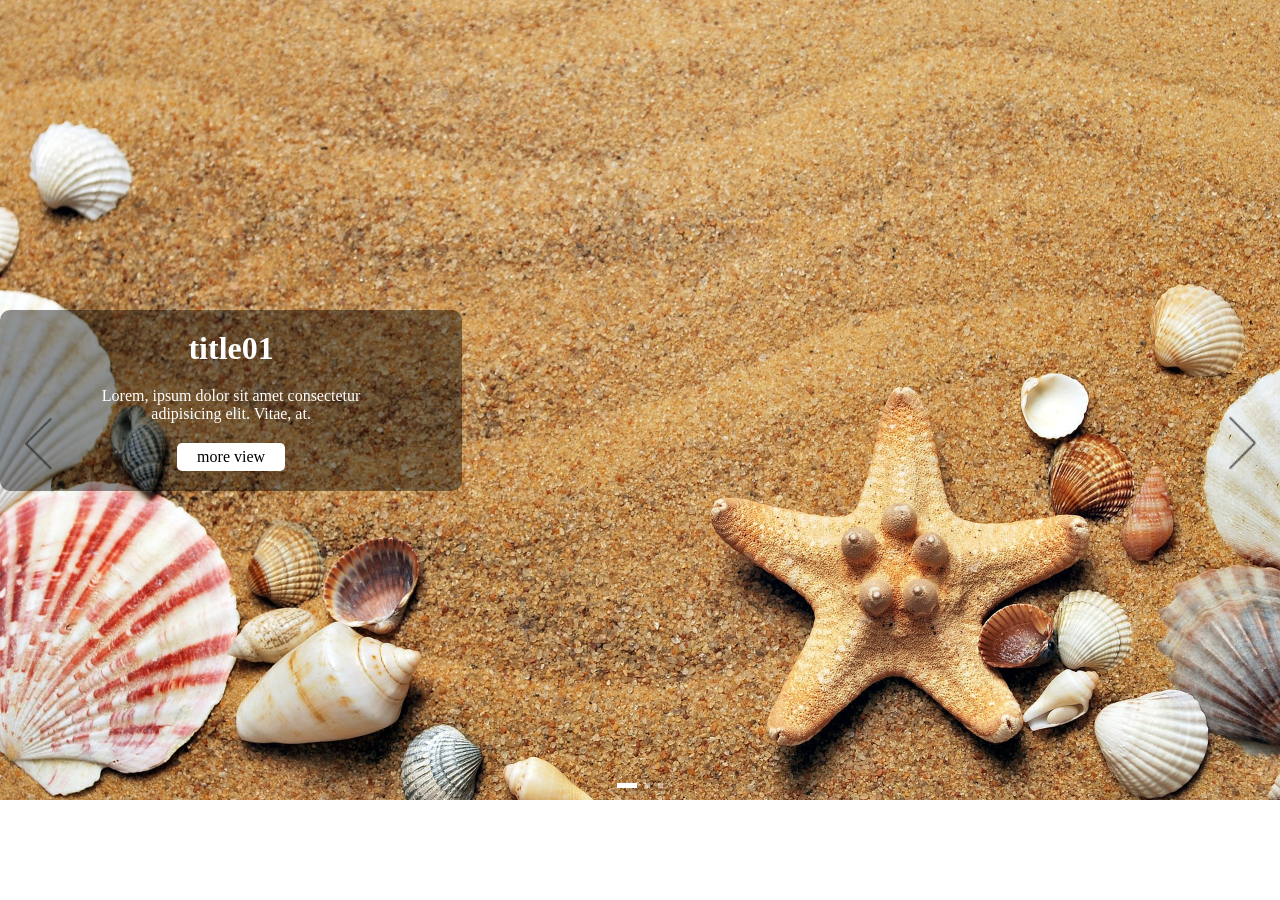
==== index.html @ 55645102 "Add files via upload" ====
<!DOCTYPE html>
<html lang="en">

<head>
    <meta charset="UTF-8">
    <meta name="viewport" content="width=device-width, initial-scale=1.0">
    <title>Document</title>
    <link rel="stylesheet" href="https://cdn.jsdelivr.net/npm/swiper@11/swiper-bundle.min.css" />
    <link rel="stylesheet" href="./css/style.css">

</head>

<body>
    <div class="hero-wrap">
        <div class="swiper hero-slider">
            <div class="swiper-wrapper">
                <div class="swiper-slide s01">
                    <div class="rel">
                        <div class="tit-wrap">
                            <h1>title01</h1>
                            <p>Lorem, ipsum dolor sit amet consectetur adipisicing elit. Vitae, at.</p>
                            <a href="#" class="btn">more view</a>
                        </div>
                    </div>
                </div>
                <div class="swiper-slide s02">
                    <div class="rel">
                        <div class="tit-wrap">
                            <h1>title02</h1>
                            <p>Lorem, ipsum dolor sit amet consectetur adipisicing elit. Vitae, at.</p>
                            <a href="#" class="btn">more view</a>
                        </div>
                    </div>
                </div>
                <div class="swiper-slide s03">
                    <div class="rel">
                        <div class="tit-wrap">
                            <h1>title03</h1>
                            <p>Lorem, ipsum dolor sit amet consectetur adipisicing elit. Vitae, at.</p>
                            <a href="#" class="btn">more view</a>
                        </div>
                    </div>
                </div>
            </div>
            <div class="next arrow">next</div>
            <div class="prev arrow">prev</div>
            <div class="swiper-pagination"></div>
        </div>
    </div>

    <script src="https://cdn.jsdelivr.net/npm/swiper@11/swiper-bundle.min.js"></script>
    <script src="./js/script.js"></script>

</body>

</html>
---- css/style.css ----
* {
    margin: 0;
    padding: 0;
    box-sizing: border-box;
}

.hero-slider {
    height: 800px;
}


.hero-wrap .swiper-slide {
    background-repeat: no-repeat;
    background-size: cover;
    background-position: center;
}

.hero-wrap .swiper-slide.s01 {
    background-image: url(../img/1.jpg);
}

.hero-wrap .swiper-slide.s02 {
    background-image: url(../img/2.jpg);
}

.hero-wrap .swiper-slide.s03 {
    background-image: url(../img/3.jpg);
}

.rel {
    width: 1440px;
    margin: auto;
    height: 100%;
    display: flex;
    align-items: center;
}

.hero-wrap .swiper-slide.s02 .rel {
    justify-content: center;
}

.hero-wrap .swiper-slide.s03 .rel {
    justify-content: flex-end;
}

.tit-wrap {
    background-color: rgba(0, 0, 0, 0.432);
    padding: 20px;
    text-align: center;
    color: #fff;
    border-radius: 10px;
    transition: all .3s .5s;
    transform: translateY(50%);
    opacity: 0;
}

.hero-wrap .swiper-slide-active .tit-wrap {

    transform: translateY(0);
    opacity: 1;
}

.tit-wrap p {
    max-width: 70%;
    margin: 20px auto;
}

.tit-wrap a.btn {
    display: inline-block;
    background-color: #fff;
    color: #000;
    padding: 5px 20px;
    text-decoration: none;
    border-radius: 5px;
}

.hero-wrap .arrow {
    position: absolute;
    z-index: 2;
    top: 50%;
    width: 60px;
    height: 90px;
    background-position: center;
    background-size: contain;
    background-repeat: no-repeat;
    font-size: 0;
    cursor: pointer;
}

.hero-wrap .arrow.next {
    right: 10px;
    background-image: url(../img/right.png);
}

.hero-wrap .arrow.prev {
    left: 10px;
    background-image: url(../img/left.png);
}

.hero-wrap .swiper-pagination-bullet {
    width: 5px;
    height: 5px;
    border-radius: 0;
    opacity: .5;
    background-color: #fff;
    transition: all .3s;
}

.hero-wrap .swiper-pagination-bullet-active {
    opacity: 1;
    width: 20px;
}
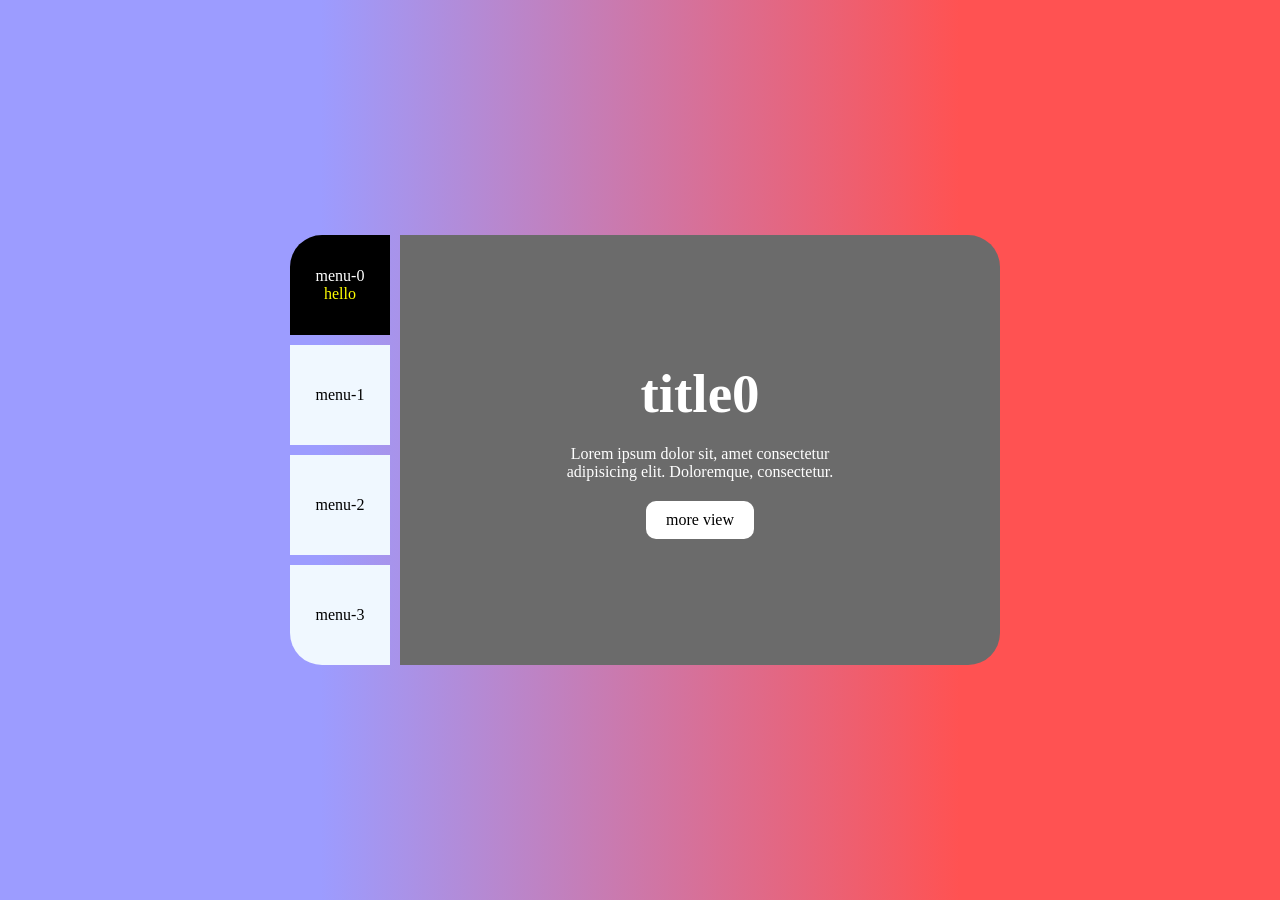
==== commit ab99fe83: "Add files via upload" ====
--- a/index.html
+++ b/index.html
@@ -5,52 +5,49 @@
     <meta charset="UTF-8">
     <meta name="viewport" content="width=device-width, initial-scale=1.0">
     <title>Document</title>
-    <link rel="stylesheet" href="https://cdn.jsdelivr.net/npm/swiper@11/swiper-bundle.min.css" />
     <link rel="stylesheet" href="./css/style.css">
-
 </head>
 
 <body>
-    <div class="hero-wrap">
-        <div class="swiper hero-slider">
-            <div class="swiper-wrapper">
-                <div class="swiper-slide s01">
-                    <div class="rel">
-                        <div class="tit-wrap">
-                            <h1>title01</h1>
-                            <p>Lorem, ipsum dolor sit amet consectetur adipisicing elit. Vitae, at.</p>
-                            <a href="#" class="btn">more view</a>
-                        </div>
-                    </div>
-                </div>
-                <div class="swiper-slide s02">
-                    <div class="rel">
-                        <div class="tit-wrap">
-                            <h1>title02</h1>
-                            <p>Lorem, ipsum dolor sit amet consectetur adipisicing elit. Vitae, at.</p>
-                            <a href="#" class="btn">more view</a>
-                        </div>
-                    </div>
-                </div>
-                <div class="swiper-slide s03">
-                    <div class="rel">
-                        <div class="tit-wrap">
-                            <h1>title03</h1>
-                            <p>Lorem, ipsum dolor sit amet consectetur adipisicing elit. Vitae, at.</p>
-                            <a href="#" class="btn">more view</a>
-                        </div>
-                    </div>
-                </div>
+    <div id="wrap">
+        <ul class="menu">
+            <li >menu-0 <span>hello</span></li>
+            <li>menu-1 <span>java</span></li>
+            <li>menu-2 <span>scipt</span></li>
+            <li>menu-3 <span>work</span></li>
+        </ul>
+        <div class="content-wrap">
+            <div class="content">
+                <h2>title0</h2>
+                <p>
+                    Lorem ipsum dolor sit, amet consectetur adipisicing elit. Doloremque, consectetur.
+                </p>
+                <a href="#" class="cont-btn">more view</a>
             </div>
-            <div class="next arrow">next</div>
-            <div class="prev arrow">prev</div>
-            <div class="swiper-pagination"></div>
+            <div class="content">
+                <h2>title1</h2>
+                <p>
+                    Lorem ipsum dolor sit, amet consectetur adipisicing elit. Doloremque, consectetur.
+                </p>
+                <a href="#" class="cont-btn">more view</a>
+            </div>
+            <div class="content">
+                <h2>title2</h2>
+                <p>
+                    Lorem ipsum dolor sit, amet consectetur adipisicing elit. Doloremque, consectetur.
+                </p>
+                <a href="#" class="cont-btn">more view</a>
+            </div>
+            <div class="content">
+                <h2>title3</h2>
+                <p>
+                    Lorem ipsum dolor sit, amet consectetur adipisicing elit. Doloremque, consectetur.
+                </p>
+                <a href="#" class="cont-btn">more view</a>
+            </div>
         </div>
     </div>
-
-    <script src="https://cdn.jsdelivr.net/npm/swiper@11/swiper-bundle.min.js"></script>
     <script src="./js/script.js"></script>
-
 </body>
 
 </html>
--- a/css/style.css
+++ b/css/style.css
@@ -4,109 +4,117 @@
     box-sizing: border-box;
 }
 
-.hero-slider {
-    height: 800px;
+ul {
+    list-style-type: none;
 }
 
-
-.hero-wrap .swiper-slide {
-    background-repeat: no-repeat;
-    background-size: cover;
-    background-position: center;
+a {
+    text-decoration: none;
 }
 
-.hero-wrap .swiper-slide.s01 {
-    background-image: url(../img/1.jpg);
-}
-
-.hero-wrap .swiper-slide.s02 {
-    background-image: url(../img/2.jpg);
-}
-
-.hero-wrap .swiper-slide.s03 {
-    background-image: url(../img/3.jpg);
-}
-
-.rel {
-    width: 1440px;
-    margin: auto;
-    height: 100%;
+#wrap {
+    background: linear-gradient(90deg,rgb(156, 156, 255) 25%, rgb(255, 82, 82) 75%);
+    height: 100vh;
     display: flex;
     align-items: center;
-}
-
-.hero-wrap .swiper-slide.s02 .rel {
     justify-content: center;
 }
 
-.hero-wrap .swiper-slide.s03 .rel {
-    justify-content: flex-end;
+ul.menu {
+    display: flex;
+    flex-direction: column;
+    justify-content: center;
+    align-items: center;
+    gap: 10px;
+    margin: 10px;
 }
 
-.tit-wrap {
-    background-color: rgba(0, 0, 0, 0.432);
-    padding: 20px;
-    text-align: center;
-    color: #fff;
-    border-radius: 10px;
-    transition: all .3s .5s;
-    transform: translateY(50%);
-    opacity: 0;
-}
-
-.hero-wrap .swiper-slide-active .tit-wrap {
-
-    transform: translateY(0);
-    opacity: 1;
-}
-
-.tit-wrap p {
-    max-width: 70%;
-    margin: 20px auto;
-}
-
-.tit-wrap a.btn {
-    display: inline-block;
-    background-color: #fff;
-    color: #000;
-    padding: 5px 20px;
-    text-decoration: none;
-    border-radius: 5px;
-}
-
-.hero-wrap .arrow {
-    position: absolute;
-    z-index: 2;
-    top: 50%;
-    width: 60px;
-    height: 90px;
-    background-position: center;
-    background-size: contain;
-    background-repeat: no-repeat;
-    font-size: 0;
+ul.menu li {
+    width: 100px;
+    height: 100px;
+    background-color: aliceblue;
+    display: flex;
+    justify-content: center;
+    align-items: center;
+    flex-direction: column;
     cursor: pointer;
 }
 
-.hero-wrap .arrow.next {
-    right: 10px;
-    background-image: url(../img/right.png);
+ul.menu li span {
+    font-size: 0;
 }
 
-.hero-wrap .arrow.prev {
-    left: 10px;
-    background-image: url(../img/left.png);
+ul.menu li.act {
+    background-color: #000;
+    color: #fff;
 }
 
-.hero-wrap .swiper-pagination-bullet {
-    width: 5px;
-    height: 5px;
-    border-radius: 0;
-    opacity: .5;
-    background-color: #fff;
-    transition: all .3s;
+ul.menu li.act span {
+    color: yellow;
+    font-size: 100%;
 }
 
-.hero-wrap .swiper-pagination-bullet-active {
+ul.menu li:nth-child(1) {
+    border-radius: 2rem 0 0 0 ;
+}
+
+ul.menu li:nth-child(4) {
+    border-radius: 0 0 0 2rem;
+}
+
+.content-wrap {
+    position: relative;
+    width: 600px;
+    height: 430px;
+}
+
+.content-wrap .content {
+    position: absolute;
+    width: 100%;
+    height: 100%;
+    display: flex;
+    justify-content: center;
+    align-items: center;
+    flex-direction: column;
+    text-align: center;
+    z-index: 0;
+    opacity: 0;
+    border-radius: 0 2rem 2rem 0;
+    background-color: plum;
+    gap: 20px;
+    color: #fff;
+}
+.content-wrap .content:nth-child(1) {
+    background-color: #6b6b6b;
+}
+.content-wrap .content:nth-child(2) {
+    background-color: rgb(42, 156, 47);
+}
+.content-wrap .content:nth-child(3) {
+    background-color: rgb(158, 103, 36);
+}
+.content-wrap .content:nth-child(4) {
+    background-color: rgb(36, 38, 158);
+}
+
+.content-wrap .content_On {
     opacity: 1;
-    width: 20px;
-}+    z-index: 1;
+}
+
+.content-wrap .content h2 {
+    font-size: 55px;
+}
+
+.content-wrap .content .cont-btn {
+    display: inline-block;
+    color: #000;
+    background-color: #fff;
+    padding: 10px 20px;
+    border-radius: 10px;
+}
+
+.content-wrap .content p {
+    max-width: 50%;
+}
+
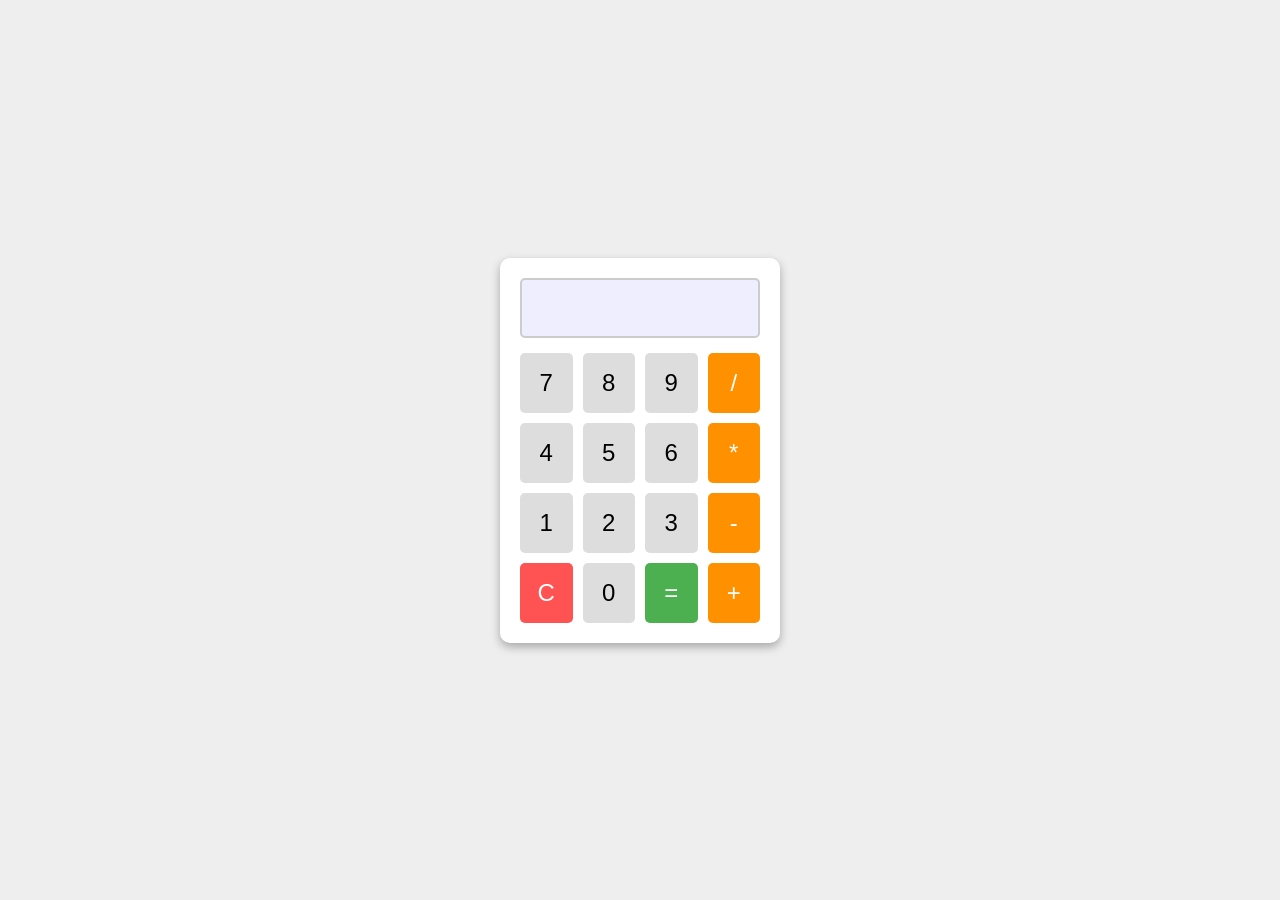
==== commit 7186e97e: "Add files via upload" ====
--- a/index.html
+++ b/index.html
@@ -9,44 +9,29 @@
 </head>
 
 <body>
-    <div id="wrap">
-        <ul class="menu">
-            <li >menu-0 <span>hello</span></li>
-            <li>menu-1 <span>java</span></li>
-            <li>menu-2 <span>scipt</span></li>
-            <li>menu-3 <span>work</span></li>
-        </ul>
-        <div class="content-wrap">
-            <div class="content">
-                <h2>title0</h2>
-                <p>
-                    Lorem ipsum dolor sit, amet consectetur adipisicing elit. Doloremque, consectetur.
-                </p>
-                <a href="#" class="cont-btn">more view</a>
-            </div>
-            <div class="content">
-                <h2>title1</h2>
-                <p>
-                    Lorem ipsum dolor sit, amet consectetur adipisicing elit. Doloremque, consectetur.
-                </p>
-                <a href="#" class="cont-btn">more view</a>
-            </div>
-            <div class="content">
-                <h2>title2</h2>
-                <p>
-                    Lorem ipsum dolor sit, amet consectetur adipisicing elit. Doloremque, consectetur.
-                </p>
-                <a href="#" class="cont-btn">more view</a>
-            </div>
-            <div class="content">
-                <h2>title3</h2>
-                <p>
-                    Lorem ipsum dolor sit, amet consectetur adipisicing elit. Doloremque, consectetur.
-                </p>
-                <a href="#" class="cont-btn">more view</a>
-            </div>
+    <div id="calculator">
+        <h1></h1>
+        <input type="text" id="display" disabled>
+        <div id="buttons">
+            <button class="num">7</button>
+            <button class="num">8</button>
+            <button class="num">9</button>
+            <button class="operator">/</button>
+            <button class="num">4</button>
+            <button class="num">5</button>
+            <button class="num">6</button>
+            <button class="operator">*</button>
+            <button class="num">1</button>
+            <button class="num">2</button>
+            <button class="num">3</button>
+            <button class="operator">-</button>
+            <button class="clear">C</button>
+            <button class="num">0</button>
+            <button class="equal">=</button>
+            <button class="operator">+</button>
         </div>
     </div>
+
     <script src="./js/script.js"></script>
 </body>
 
--- a/css/style.css
+++ b/css/style.css
@@ -4,117 +4,67 @@
     box-sizing: border-box;
 }
 
-ul {
-    list-style-type: none;
-}
-
-a {
-    text-decoration: none;
-}
-
-#wrap {
-    background: linear-gradient(90deg,rgb(156, 156, 255) 25%, rgb(255, 82, 82) 75%);
-    height: 100vh;
+body {
+    background-color: #eee;
     display: flex;
     align-items: center;
     justify-content: center;
+    height: 100vh;
 }
 
-ul.menu {
-    display: flex;
-    flex-direction: column;
-    justify-content: center;
-    align-items: center;
-    gap: 10px;
-    margin: 10px;
+#calculator {
+    background-color: #fff;
+    width: 280px;
+    padding: 20px;
+    border-radius: 10px;
+    box-shadow: 0 4px 10px rgba(0, 0, 0, 0.299);
+    text-align: center;
 }
 
-ul.menu li {
-    width: 100px;
-    height: 100px;
-    background-color: aliceblue;
-    display: flex;
-    justify-content: center;
-    align-items: center;
-    flex-direction: column;
-    cursor: pointer;
+#calculator h1 {
+    color: #ff9100;
+    font-weight: 200;
 }
 
-ul.menu li span {
-    font-size: 0;
+#display {
+    display: block;
+    width: 100%;
+    border: 2px solid #ccc;
+    border-radius: 5px;
+    background-color: #eef;
+    padding: 10px;
+    height: 60px;
+    text-align: right;
 }
 
-ul.menu li.act {
-    background-color: #000;
+#buttons {
+    display: flex;
+    gap: 10px;
+    flex-wrap: wrap;
+    margin-top: 15px;
+}
+
+#buttons button {
+    width: 20%;
+    flex: 1 1 auto;
+    font-size: 24px;
+    height: 60px;
+    border-radius: 5px;
+    border: none;
+    background-color: #ddd;
+}
+
+#buttons .operator {
+    background-color: #ff9100;
     color: #fff;
 }
 
-ul.menu li.act span {
-    color: yellow;
-    font-size: 100%;
+#buttons .equal {
+    background-color: #4caf50;
+    color: #fff;
 }
 
-ul.menu li:nth-child(1) {
-    border-radius: 2rem 0 0 0 ;
-}
-
-ul.menu li:nth-child(4) {
-    border-radius: 0 0 0 2rem;
-}
-
-.content-wrap {
-    position: relative;
-    width: 600px;
-    height: 430px;
-}
-
-.content-wrap .content {
-    position: absolute;
-    width: 100%;
-    height: 100%;
-    display: flex;
-    justify-content: center;
-    align-items: center;
-    flex-direction: column;
-    text-align: center;
-    z-index: 0;
-    opacity: 0;
-    border-radius: 0 2rem 2rem 0;
-    background-color: plum;
-    gap: 20px;
+#buttons .clear {
+    background-color: #ff5252;
     color: #fff;
-}
-.content-wrap .content:nth-child(1) {
-    background-color: #6b6b6b;
-}
-.content-wrap .content:nth-child(2) {
-    background-color: rgb(42, 156, 47);
-}
-.content-wrap .content:nth-child(3) {
-    background-color: rgb(158, 103, 36);
-}
-.content-wrap .content:nth-child(4) {
-    background-color: rgb(36, 38, 158);
-}
-
-.content-wrap .content_On {
-    opacity: 1;
-    z-index: 1;
-}
-
-.content-wrap .content h2 {
-    font-size: 55px;
-}
-
-.content-wrap .content .cont-btn {
-    display: inline-block;
-    color: #000;
-    background-color: #fff;
-    padding: 10px 20px;
-    border-radius: 10px;
-}
-
-.content-wrap .content p {
-    max-width: 50%;
-}
-
+}
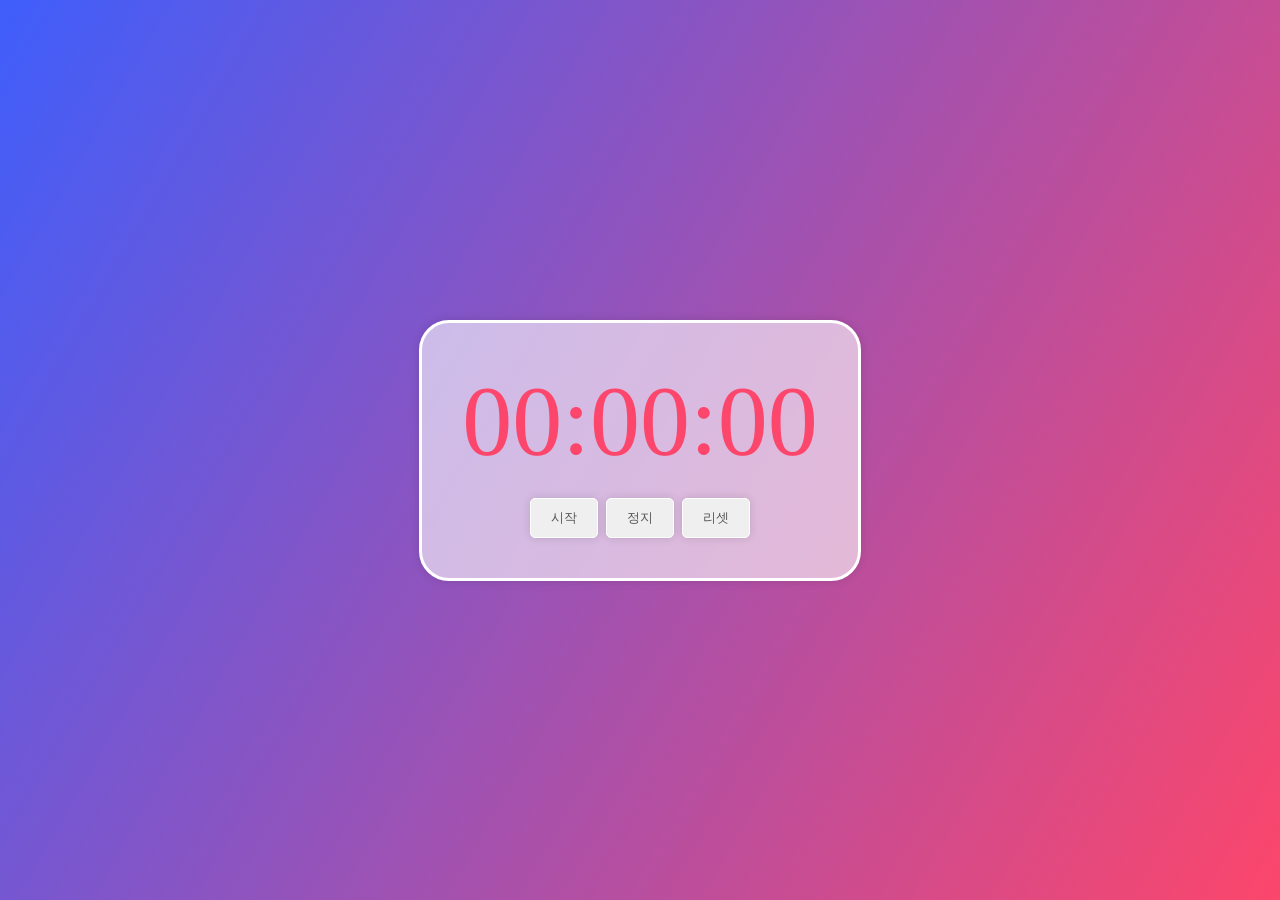
==== commit c34f8ddf: "Add files via upload" ====
--- a/index.html
+++ b/index.html
@@ -9,29 +9,12 @@
 </head>
 
 <body>
-    <div id="calculator">
-        <h1></h1>
-        <input type="text" id="display" disabled>
-        <div id="buttons">
-            <button class="num">7</button>
-            <button class="num">8</button>
-            <button class="num">9</button>
-            <button class="operator">/</button>
-            <button class="num">4</button>
-            <button class="num">5</button>
-            <button class="num">6</button>
-            <button class="operator">*</button>
-            <button class="num">1</button>
-            <button class="num">2</button>
-            <button class="num">3</button>
-            <button class="operator">-</button>
-            <button class="clear">C</button>
-            <button class="num">0</button>
-            <button class="equal">=</button>
-            <button class="operator">+</button>
-        </div>
+    <div id="timer">
+        <div class="time">00:00:00</div>
+        <button class="start">시작</button>
+        <button class="stop">정지</button>
+        <button class="reset">리셋</button>
     </div>
-
     <script src="./js/script.js"></script>
 </body>
 
--- a/css/style.css
+++ b/css/style.css
@@ -5,66 +5,36 @@
 }
 
 body {
-    background-color: #eee;
+    background: rgb(63, 94, 251);
+    background: linear-gradient(120deg, rgba(63,94,251,1) 0%, rgba(252,70,107,1)100%);
     display: flex;
+    justify-content: center;
     align-items: center;
-    justify-content: center;
     height: 100vh;
 }
 
-#calculator {
-    background-color: #fff;
-    width: 280px;
-    padding: 20px;
-    border-radius: 10px;
-    box-shadow: 0 4px 10px rgba(0, 0, 0, 0.299);
+#timer {
+    background-color: rgba(255,255,255,0.605);
+    padding: 40px;
+    border: 3px solid #fff;
+    border-radius: 30px;
     text-align: center;
+    box-shadow: 0 0 10px rgba(0,0,0,0.13);
+    min-width: 400px
 }
 
-#calculator h1 {
-    color: #ff9100;
-    font-weight: 200;
+.time {
+    font-size: 100px;
+    color: rgba(252,70,107,1);
+    margin-bottom: 20px;
 }
 
-#display {
-    display: block;
-    width: 100%;
-    border: 2px solid #ccc;
+#timer button {
+    padding: 10px 20px;
+    border: 1px solid #fff;
     border-radius: 5px;
-    background-color: #eef;
-    padding: 10px;
-    height: 60px;
-    text-align: right;
-}
-
-#buttons {
-    display: flex;
-    gap: 10px;
-    flex-wrap: wrap;
-    margin-top: 15px;
-}
-
-#buttons button {
-    width: 20%;
-    flex: 1 1 auto;
-    font-size: 24px;
-    height: 60px;
-    border-radius: 5px;
-    border: none;
-    background-color: #ddd;
-}
-
-#buttons .operator {
-    background-color: #ff9100;
-    color: #fff;
-}
-
-#buttons .equal {
-    background-color: #4caf50;
-    color: #fff;
-}
-
-#buttons .clear {
-    background-color: #ff5252;
-    color: #fff;
+    box-shadow: 0 0 10px rgba(0,0,0,0.13);
+    margin: 0 2px;
+    cursor: pointer;
+    color: #575757;
 }
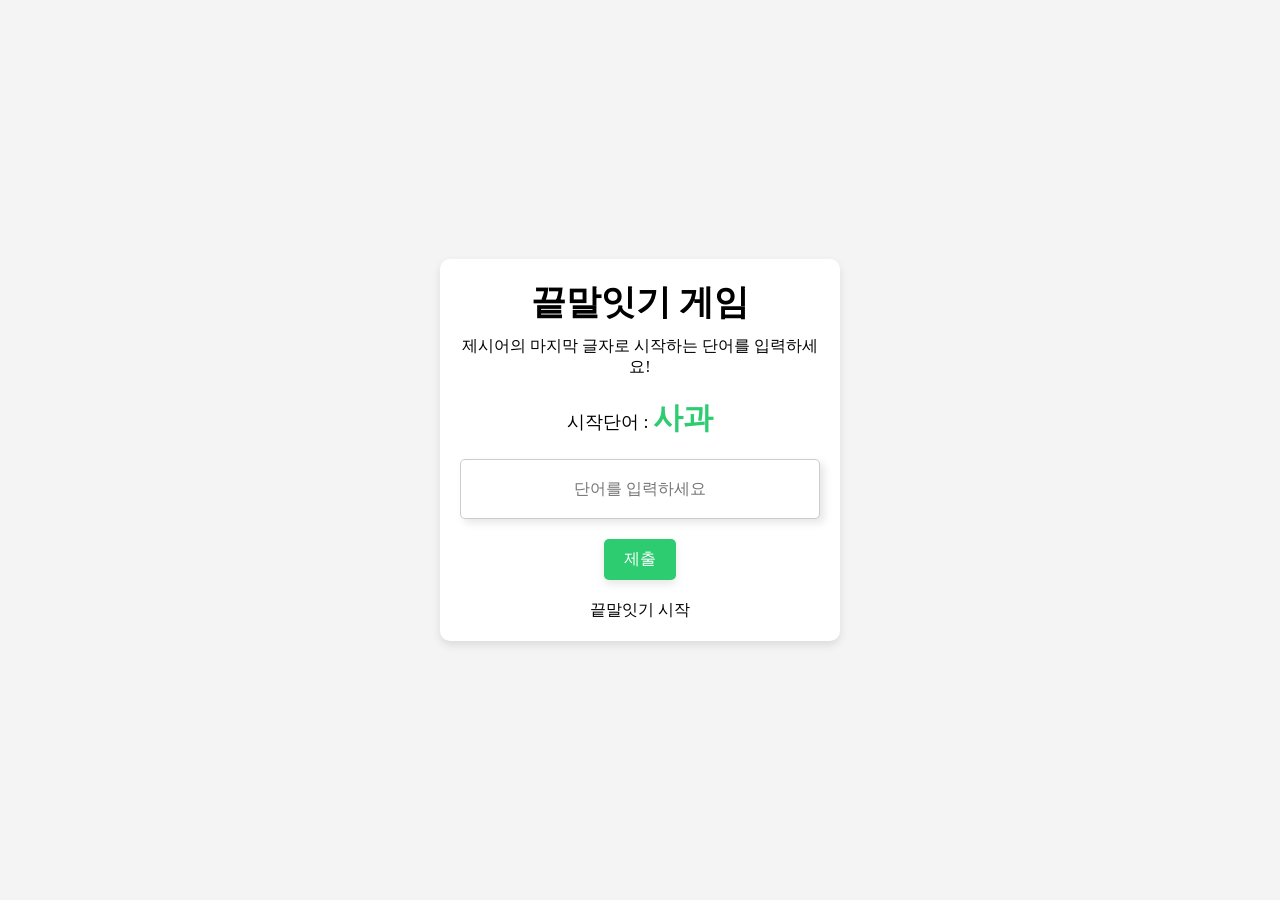
==== commit 039d9099: "Add files via upload" ====
--- a/index.html
+++ b/index.html
@@ -9,12 +9,20 @@
 </head>
 
 <body>
-    <div id="timer">
-        <div class="time">00:00:00</div>
-        <button class="start">시작</button>
-        <button class="stop">정지</button>
-        <button class="reset">리셋</button>
+    <div id="container">
+        <h1>끝말잇기 게임</h1>
+        <p class="rule">
+            제시어의 마지막 글자로 시작하는 단어를 입력하세요!
+        </p>
+        <div class="wordChain">
+            시작단어 :
+            <span class="currentWord"></span>
+        </div>
+        <input type="text" placeholder="단어를 입력하세요" class="userInput">
+        <button class="submitButton">제출</button>
+        <p class="message"></p>
     </div>
+
     <script src="./js/script.js"></script>
 </body>
 
--- a/css/style.css
+++ b/css/style.css
@@ -5,36 +5,63 @@
 }
 
 body {
-    background: rgb(63, 94, 251);
-    background: linear-gradient(120deg, rgba(63,94,251,1) 0%, rgba(252,70,107,1)100%);
+    background-color: #f4f4f4;
     display: flex;
     justify-content: center;
     align-items: center;
     height: 100vh;
 }
 
-#timer {
-    background-color: rgba(255,255,255,0.605);
-    padding: 40px;
-    border: 3px solid #fff;
-    border-radius: 30px;
+#container {
+    background-color: #fff;
+    width: 400px;
+    padding: 20px;
+    border-radius: 10px;
+    box-shadow: 0 4px 8px rgba(0, 0, 0, 0.1);
     text-align: center;
-    box-shadow: 0 0 10px rgba(0,0,0,0.13);
-    min-width: 400px
 }
 
-.time {
-    font-size: 100px;
-    color: rgba(252,70,107,1);
-    margin-bottom: 20px;
+#container h1 {
+    font-size: 35px;
+    margin-bottom: 10px;
 }
 
-#timer button {
+.wordChain {
+    font-size: 18px;
+    margin: 20px 0;
+}
+
+.currentWord {
+    font-weight: bold;
+    font-size: 30px;
+    color: #2ecc71
+}
+
+.userInput {
+    width: 100%;
+    padding: 20px;
+    text-align: center;
+    border: 1px solid #ccc;
+    border-radius: 5px;
+    font-size: 16px;
+    box-shadow: 4px 4px 8px rgba(0, 0, 0, 0.1);
+}
+
+.userInput:focus {
+    box-shadow: -4px -4px 8px rgba(0, 0, 0, 0.1);
+}
+
+.submitButton {
+    margin: 20px 0;
+    border: none;
     padding: 10px 20px;
-    border: 1px solid #fff;
+    background-color: #2ecc71;
+    color: #fff;
+    font-size: 16px;
     border-radius: 5px;
-    box-shadow: 0 0 10px rgba(0,0,0,0.13);
-    margin: 0 2px;
-    cursor: pointer;
-    color: #575757;
+    box-shadow: 0 4px 8px rgba(0, 0, 0, 0.1);
+}
+
+.mesaage {
+    min-height: 40px;
 }
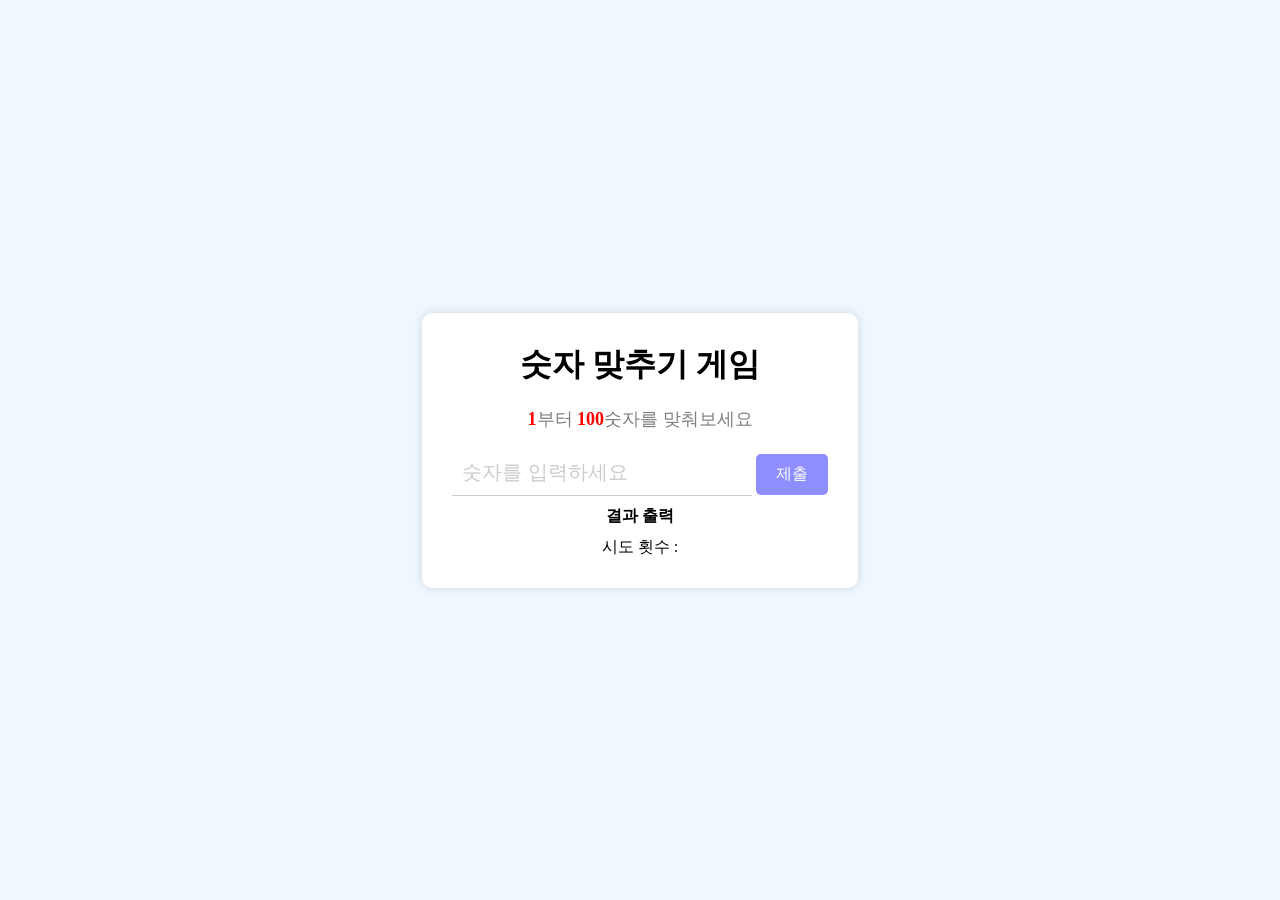
==== commit 10a222df: "Add files via upload" ====
--- a/index.html
+++ b/index.html
@@ -10,19 +10,13 @@
 
 <body>
     <div id="container">
-        <h1>끝말잇기 게임</h1>
-        <p class="rule">
-            제시어의 마지막 글자로 시작하는 단어를 입력하세요!
-        </p>
-        <div class="wordChain">
-            시작단어 :
-            <span class="currentWord"></span>
-        </div>
-        <input type="text" placeholder="단어를 입력하세요" class="userInput">
-        <button class="submitButton">제출</button>
-        <p class="message"></p>
+        <h1>숫자 맞추기 게임</h1>
+        <p class="txt"><span>1</span>부터 <span>100</span>숫자를 맞춰보세요</p>
+        <input type="number" id="guessInput" placeholder="숫자를 입력하세요">
+        <button id="submitButton">제출</button>
+        <p class="result">결과 출력</p>
+        <p>시도 횟수 : <span class="attempts"></span></p>
     </div>
-
     <script src="./js/script.js"></script>
 </body>
 
--- a/css/style.css
+++ b/css/style.css
@@ -5,63 +5,71 @@
 }
 
 body {
-    background-color: #f4f4f4;
+    height: 100vh;
     display: flex;
     justify-content: center;
     align-items: center;
-    height: 100vh;
+    background-color: aliceblue;
 }
 
 #container {
     background-color: #fff;
-    width: 400px;
-    padding: 20px;
+    padding: 30px;
     border-radius: 10px;
-    box-shadow: 0 4px 8px rgba(0, 0, 0, 0.1);
+    box-shadow: 0 0 10px #00000023;
     text-align: center;
 }
 
-#container h1 {
-    font-size: 35px;
-    margin-bottom: 10px;
+.txt {
+    margin: 20px 0;
+    font-size: 18px;
+    color: gray;
 }
 
-.wordChain {
-    font-size: 18px;
-    margin: 20px 0;
+.txt span {
+    color: red;
+    font-weight: 800;
 }
 
-.currentWord {
-    font-weight: bold;
-    font-size: 30px;
-    color: #2ecc71
+#guessInput {
+    width: 300px;
+    border: none;
+    border-bottom: 1px solid #ccc;
+    font-size: 20px;
+    outline: none;
+    padding: 10px;
+    height: 45px;
 }
 
-.userInput {
-    width: 100%;
-    padding: 20px;
-    text-align: center;
-    border: 1px solid #ccc;
-    border-radius: 5px;
-    font-size: 16px;
-    box-shadow: 4px 4px 8px rgba(0, 0, 0, 0.1);
+#guessInput::placeholder {
+    color: #ccc;
 }
 
-.userInput:focus {
-    box-shadow: -4px -4px 8px rgba(0, 0, 0, 0.1);
+#guessInput:focus {
+    border-color: rgb(142, 142, 255);
+    border-width: 1px;
 }
 
-.submitButton {
-    margin: 20px 0;
+#submitButton {
+    background-color: rgb(142, 142, 255);
     border: none;
+    color: #fff;
     padding: 10px 20px;
-    background-color: #2ecc71;
-    color: #fff;
+    border-radius: 5px;
+    cursor: pointer;
     font-size: 16px;
-    border-radius: 5px;
-    box-shadow: 0 4px 8px rgba(0, 0, 0, 0.1);
+    transition: all .3s;
 }
 
-.mesaage {
-    min-height: 40px;
+#submitButton:hover {
+    background-color: blue;
+}
+
+.result {
+    margin: 10px 0;
+    font-weight: bold;
+}
+
+.attempts {
+    color: red;
 }
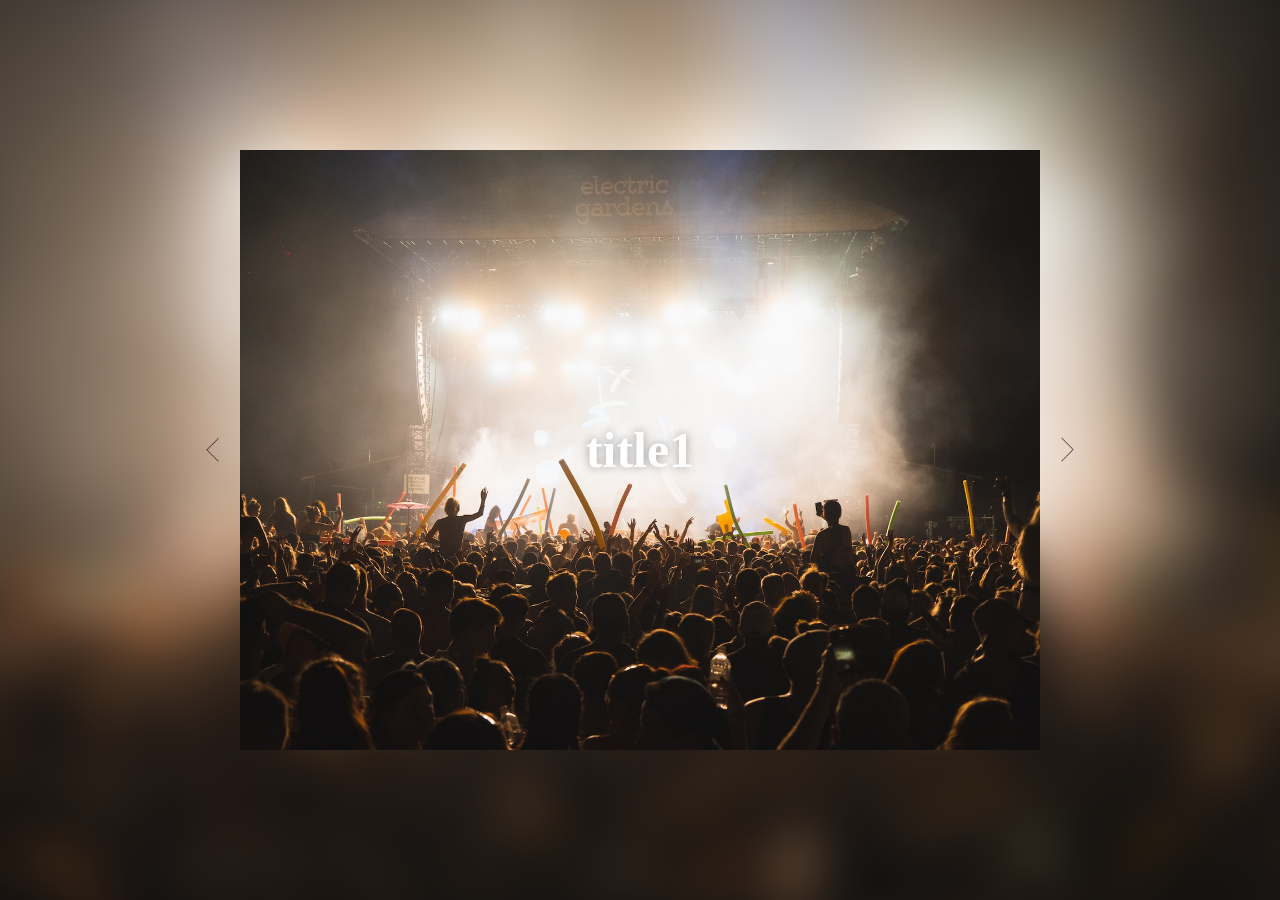
==== commit 00b85ba6: "Add files via upload" ====
--- a/index.html
+++ b/index.html
@@ -6,17 +6,44 @@
     <meta name="viewport" content="width=device-width, initial-scale=1.0">
     <title>Document</title>
     <link rel="stylesheet" href="./css/style.css">
+    <link rel="stylesheet" href="https://cdn.jsdelivr.net/npm/swiper@11/swiper-bundle.min.css" />
+
 </head>
 
 <body>
     <div id="container">
-        <h1>숫자 맞추기 게임</h1>
-        <p class="txt"><span>1</span>부터 <span>100</span>숫자를 맞춰보세요</p>
-        <input type="number" id="guessInput" placeholder="숫자를 입력하세요">
-        <button id="submitButton">제출</button>
-        <p class="result">결과 출력</p>
-        <p>시도 횟수 : <span class="attempts"></span></p>
+        <ul class="bg-wrap">
+            <li class="bg1"></li>
+            <li class="bg2"></li>
+            <li class="bg3"></li>
+            <li class="bg4"></li>
+        </ul>
+        <div class="gallery-wrap">
+            <!-- Swiper -->
+            <div class="swiper gallery">
+                <div class="swiper-wrapper">
+                    <div class="swiper-slide s01">
+                        <h2>title1</h2>
+                    </div>
+                    <div class="swiper-slide s02">
+                        <h2>title2</h2>
+                    </div>
+                    <div class="swiper-slide s03">
+                        <h2>title3</h2>
+                    </div>
+                    <div class="swiper-slide s04">
+                        <h2>title4</h2>
+                    </div>
+
+
+                </div>
+            </div>
+            <div class="swiper-button-next"></div>
+            <div class="swiper-button-prev"></div>
+        </div>
     </div>
+    <script src="https://cdn.jsdelivr.net/npm/swiper@11/swiper-bundle.min.js"></script>
+
     <script src="./js/script.js"></script>
 </body>
 
--- a/css/style.css
+++ b/css/style.css
@@ -4,72 +4,122 @@
     box-sizing: border-box;
 }
 
-body {
+ul {
+    list-style-type: none;
+}
+
+#container {
     height: 100vh;
+    position: relative;
+    overflow: hidden;
+    display: flex;
+    align-items: center;
+    justify-content: center;
+}
+
+.bg-wrap {
+    position: absolute;
+    width: 100%;
+    height: 100%;
+}
+
+.bg-wrap li {
+    position: absolute;
+    width: 100%;
+    height: 100%;
+    background-repeat: no-repeat;
+    background-size: cover;
+    background-position: center;
+    filter: blur(20px);
+    transform: scale(1.3);
+    opacity: 0;
+    transition: opacity .3s;
+}
+
+.bg-wrap li.active {
+    opacity: 1;
+}
+
+.bg-wrap li.bg1 {
+    background-image: url(../img/1.jpeg);
+}
+
+.bg-wrap li.bg2 {
+    background-image: url(../img/2.jpeg);
+}
+
+.bg-wrap li.bg3 {
+    background-image: url(../img/3.jpeg);
+}
+
+.bg-wrap li.bg4 {
+    background-image: url(../img/4.jpeg);
+}
+
+.gallery-wrap {
+    width: 800px;
+    height: 600px;
+    position: relative;
+}
+
+.gallery {
+    height: 100%;
+}
+
+.gallery .swiper-slide {
+    background-repeat: no-repeat;
+    background-size: cover;
+    background-position: center;
     display: flex;
     justify-content: center;
     align-items: center;
-    background-color: aliceblue;
+
 }
 
-#container {
-    background-color: #fff;
-    padding: 30px;
-    border-radius: 10px;
-    box-shadow: 0 0 10px #00000023;
-    text-align: center;
+
+.gallery .swiper-slide h2 {
+    color: #fff;
+    text-shadow: 0 0 10px rgba(0, 0, 0, 0.363);
+    font-size: 50px;
+    transition: all .3s .5s;
+    transform: translateY(50%);
+    opacity: 0;
 }
 
-.txt {
-    margin: 20px 0;
-    font-size: 18px;
-    color: gray;
+.gallery .swiper-slide-active h2 {
+    transform: translateY(0);
+    opacity: 1;
 }
 
-.txt span {
-    color: red;
-    font-weight: 800;
+.gallery .swiper-slide.s01 {
+    background-image: url(../img/1.jpeg);
 }
 
-#guessInput {
-    width: 300px;
-    border: none;
-    border-bottom: 1px solid #ccc;
-    font-size: 20px;
-    outline: none;
-    padding: 10px;
-    height: 45px;
+.gallery .swiper-slide.s02 {
+    background-image: url(../img/2.jpeg);
 }
 
-#guessInput::placeholder {
-    color: #ccc;
+.gallery .swiper-slide.s03 {
+    background-image: url(../img/3.jpeg);
 }
 
-#guessInput:focus {
-    border-color: rgb(142, 142, 255);
-    border-width: 1px;
+.gallery .swiper-slide.s04 {
+    background-image: url(../img/4.jpeg);
 }
 
-#submitButton {
-    background-color: rgb(142, 142, 255);
-    border: none;
-    color: #fff;
-    padding: 10px 20px;
-    border-radius: 5px;
-    cursor: pointer;
-    font-size: 16px;
-    transition: all .3s;
+.gallery-wrap .swiper-button-next:after,
+.gallery-wrap .swiper-button-prev:after {
+    display: none;
 }
 
-#submitButton:hover {
-    background-color: blue;
+
+
+.gallery-wrap .swiper-button-prev {
+    left: -40px;
+    background: url(../img/left.png) no-repeat center/contain;
 }
 
-.result {
-    margin: 10px 0;
-    font-weight: bold;
-}
-
-.attempts {
-    color: red;
+.gallery-wrap .swiper-button-next {
+    right: -40px;
+    background: url(../img/right.png) no-repeat center/contain;
 }
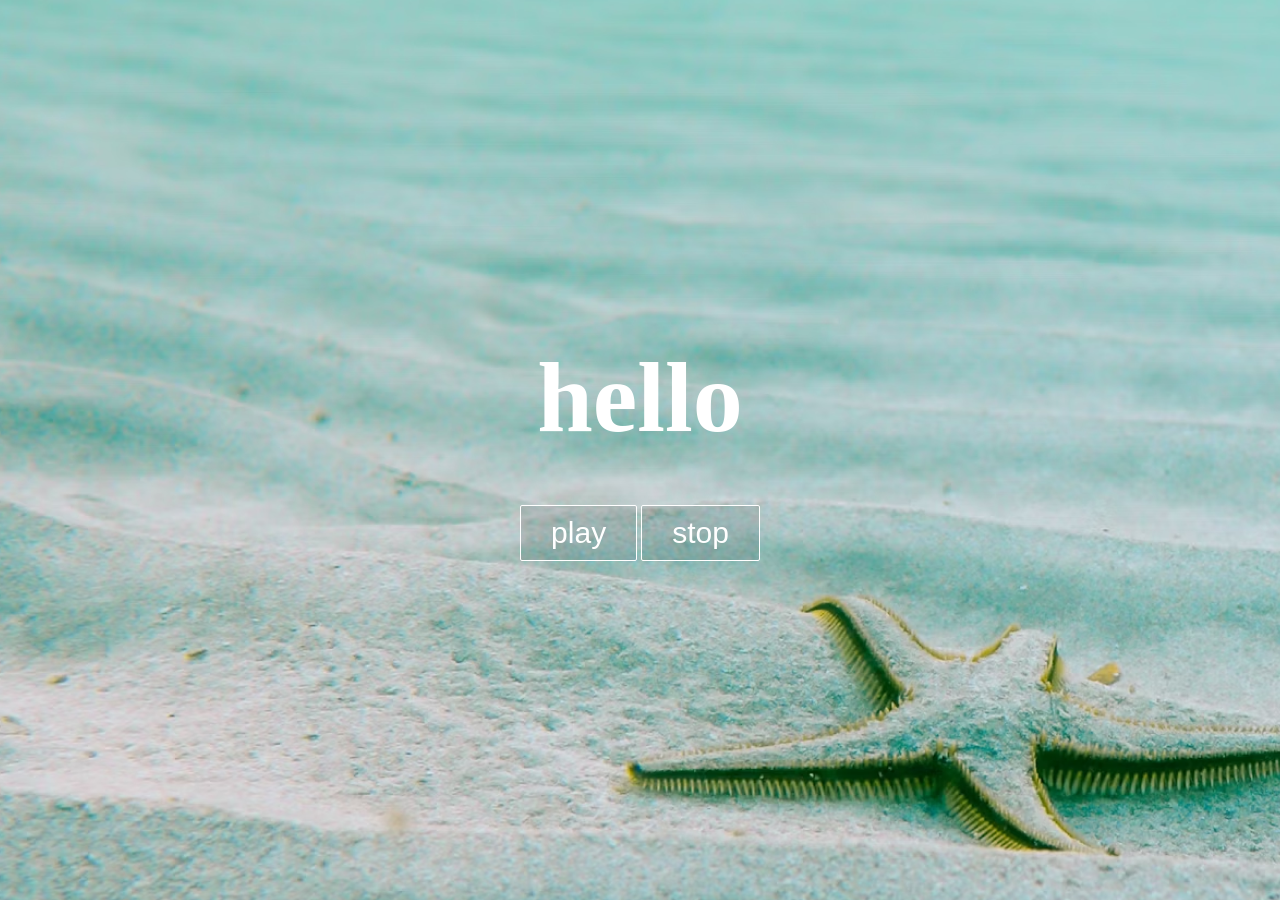
==== commit 2daa62aa: "Add files via upload" ====
--- a/index.html
+++ b/index.html
@@ -5,45 +5,16 @@
     <meta charset="UTF-8">
     <meta name="viewport" content="width=device-width, initial-scale=1.0">
     <title>Document</title>
-    <link rel="stylesheet" href="./css/style.css">
-    <link rel="stylesheet" href="https://cdn.jsdelivr.net/npm/swiper@11/swiper-bundle.min.css" />
-
+    <link rel="stylesheet" href="./css/sytle.css">
 </head>
-
 <body>
     <div id="container">
-        <ul class="bg-wrap">
-            <li class="bg1"></li>
-            <li class="bg2"></li>
-            <li class="bg3"></li>
-            <li class="bg4"></li>
-        </ul>
-        <div class="gallery-wrap">
-            <!-- Swiper -->
-            <div class="swiper gallery">
-                <div class="swiper-wrapper">
-                    <div class="swiper-slide s01">
-                        <h2>title1</h2>
-                    </div>
-                    <div class="swiper-slide s02">
-                        <h2>title2</h2>
-                    </div>
-                    <div class="swiper-slide s03">
-                        <h2>title3</h2>
-                    </div>
-                    <div class="swiper-slide s04">
-                        <h2>title4</h2>
-                    </div>
-
-
-                </div>
-            </div>
-            <div class="swiper-button-next"></div>
-            <div class="swiper-button-prev"></div>
+        <h1 class="title"></h1>
+        <div class="btn-wrap">
+            <button class="play">play</button>
+            <button class="stop">stop</button>
         </div>
     </div>
-    <script src="https://cdn.jsdelivr.net/npm/swiper@11/swiper-bundle.min.js"></script>
-
     <script src="./js/script.js"></script>
 </body>
 
--- a/css/sytle.css
+++ b/css/sytle.css
@@ -0,0 +1,39 @@
+* {
+    margin: 0;
+    padding: 0;
+    box-sizing: border-box;
+}
+
+#container {
+    height: 100vh;
+    display: flex;
+    justify-content: center;
+    align-items: center;
+    flex-direction: column;
+    gap: 50px;
+    transition: all .3s ease-in-out;
+}
+
+#container .title {
+    color: #fff;
+    font-size: 100px;
+    transition: all .3s ease-in-out;
+}
+
+#container .play {
+    background-color: rgba(0, 0, 0, 0.089);
+    border: 1px solid #fff;
+    border-radius: 2px;
+    padding: 10px 30px;
+    color: #fff;
+    font-size: 30px;
+}
+
+#container .stop {
+    background-color: rgba(0, 0, 0, 0.089);
+    border: 1px solid #fff;
+    border-radius: 2px;
+    padding: 10px 30px;
+    color: #fff;
+    font-size: 30px;
+}
